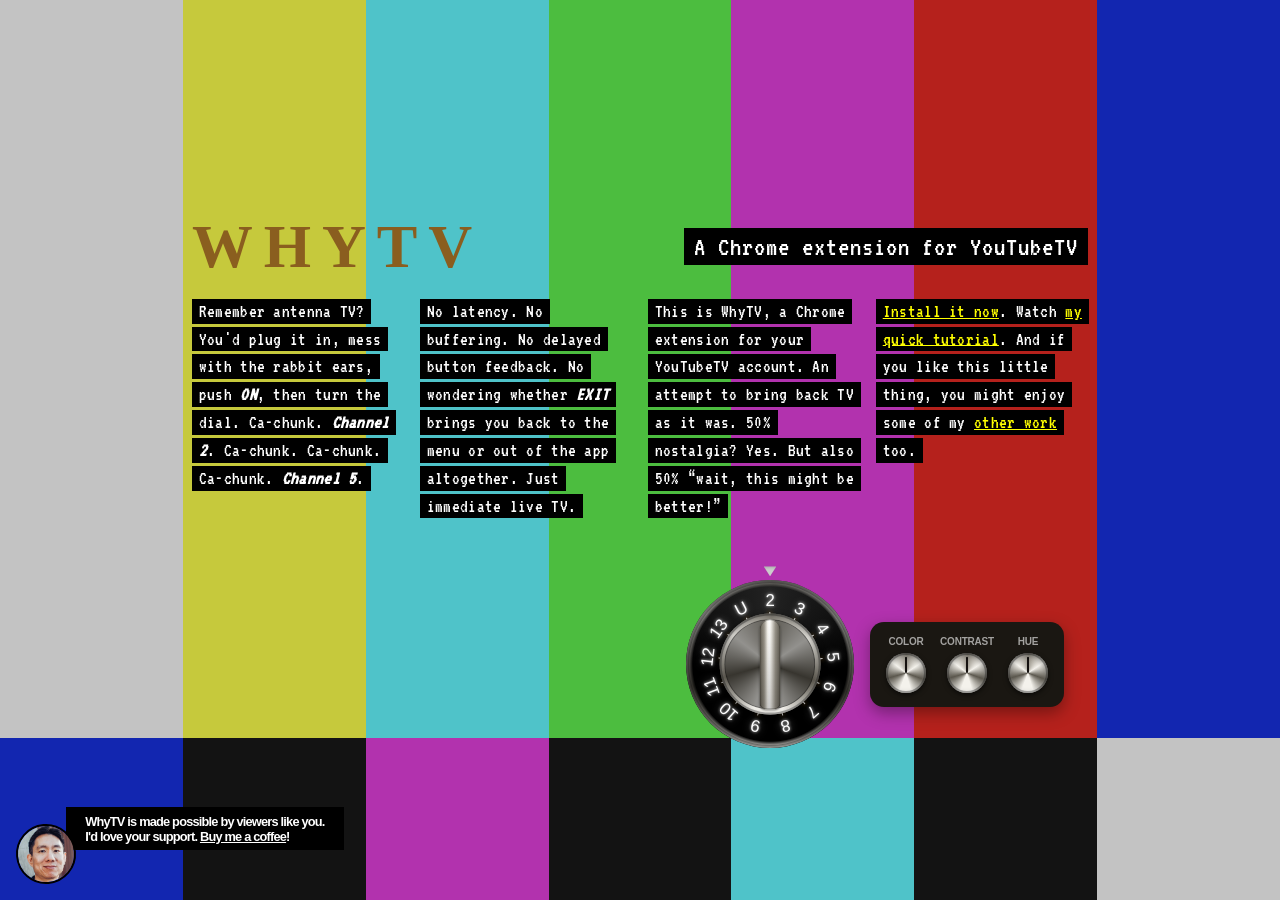
==== index.html @ 2ddaea73 "first commit" ====
<!DOCTYPE html>
<html lang="en">
  <head>
    <meta charset="UTF-8">
    <meta name="viewport" content="width=device-width, initial-scale=1.0">
    <link href="https://fonts.googleapis.com/css2?family=Orbitron:wght@900&family=VT323&display=swap" rel="stylesheet">
    <link rel="stylesheet" href="extension/vars.css">
    <link rel="stylesheet" href="index.css">
    <title>WhyTV : A YouTubeTV Chrome extension</title>
  </head>
  <body>
    <div class="bars">
      <div class="bars-top">
        <div class="bar" style="background:#c3c3c3"></div>
        <div class="bar" style="background:#c6c93c"></div>
        <div class="bar" style="background:#4fc3c9"></div>
        <div class="bar" style="background:#4cbd3f"></div>
        <div class="bar" style="background:#b232ae"></div>
        <div class="bar" style="background:#b5211c"></div>
        <div class="bar" style="background:#1226b0"></div>
      </div>
      <div class="bars-bottom">
        <div class="bar" style="background:#1226b0"></div>
        <div class="bar" style="background:#131313"></div>
        <div class="bar" style="background:#b232ae"></div>
        <div class="bar" style="background:#131313"></div>
        <div class="bar" style="background:#4fc3c9"></div>
        <div class="bar" style="background:#131313"></div>
        <div class="bar" style="background:#c3c3c3"></div>
      </div>
    </div>
    <div class="container">
      <div class="content">
        <div class="content-header">
          <h2>WhyTV</h2>
          <h3>A Chrome extension for YouTubeTV</h3>
        </div>

        <p><span>
          Remember antenna TV? You'd plug it in, mess with the rabbit ears,
          push <em><strong>ON</em></strong>, then turn the dial. Ca-chunk. <em><strong>Channel 2</strong></em>.
          Ca-chunk. Ca-chunk. Ca-chunk. <em><strong>Channel 5</strong></em>.
        </span></p>

        <p><span>
          No latency. No buffering.
          No delayed button feedback. No wondering whether <em><strong>EXIT</em></strong>
          brings you back to the menu or out of the app altogether.
          Just immediate live TV.
        </span></p>

        <p><span>
          This is WhyTV, a Chrome extension for your YouTubeTV account.
          An attempt to bring back TV as it was. 50% nostalgia? Yes. But also 50% &ldquo;wait, this might be better!&rdquo;
        </span></p>

        <p><span>
          <a href="">Install it now</a>. Watch <a href="">my quick tutorial</a>.
          And if you like this little thing, you might enjoy some of my <a href="https://kawaicheung.io/software">other work</a> too.
        </span></p>

      </div>
      <div class="deco-controls">
        <div class="dial-clicker">
          <div class="dial">
            <div class="dial-metal"></div>
            <div class="dial-arrow"></div>
            <div class="dial-rotor">
              <div class="dial-knob">
                <div class="dial-knob-face"></div>
                <div class="dial-knob-handle"></div>
              </div>
              <span class="dial-num" style="transform: rotate(0deg) translateY(calc(var(--ytv-height-deco) * -0.375))">2</span>
              <span class="dial-num" style="transform: rotate(27.69deg) translateY(calc(var(--ytv-height-deco) * -0.375))">3</span>
              <span class="dial-num" style="transform: rotate(55.38deg) translateY(calc(var(--ytv-height-deco) * -0.375))">4</span>
              <span class="dial-num" style="transform: rotate(83.08deg) translateY(calc(var(--ytv-height-deco) * -0.375))">5</span>
              <span class="dial-num" style="transform: rotate(110.77deg) translateY(calc(var(--ytv-height-deco) * -0.375))">6</span>
              <span class="dial-num" style="transform: rotate(138.46deg) translateY(calc(var(--ytv-height-deco) * -0.375))">7</span>
              <span class="dial-num" style="transform: rotate(166.15deg) translateY(calc(var(--ytv-height-deco) * -0.375))">8</span>
              <span class="dial-num" style="transform: rotate(193.85deg) translateY(calc(var(--ytv-height-deco) * -0.375))">9</span>
              <span class="dial-num" style="transform: rotate(221.54deg) translateY(calc(var(--ytv-height-deco) * -0.375))">10</span>
              <span class="dial-num" style="transform: rotate(249.23deg) translateY(calc(var(--ytv-height-deco) * -0.375))">11</span>
              <span class="dial-num" style="transform: rotate(276.92deg) translateY(calc(var(--ytv-height-deco) * -0.375))">12</span>
              <span class="dial-num" style="transform: rotate(304.62deg) translateY(calc(var(--ytv-height-deco) * -0.375))">13</span>
              <span class="dial-num" style="transform: rotate(332.31deg) translateY(calc(var(--ytv-height-deco) * -0.375))">U</span>
            </div>
          </div>
        </div>
        <div class="mini-dials">
          <div class="mini-dial-cell">
            <span class="mini-dial-label">Color</span>
            <div class="mini-dial">
              <div class="mini-dial-face"></div>
              <div class="mini-dial-rotor">
                <div class="mini-dial-tick"></div>
              </div>
            </div>
          </div>
          <div class="mini-dial-cell">
            <span class="mini-dial-label">Contrast</span>
            <div class="mini-dial">
              <div class="mini-dial-face"></div>
              <div class="mini-dial-rotor">
                <div class="mini-dial-tick"></div>
              </div>
            </div>
          </div>
          <div class="mini-dial-cell">
            <span class="mini-dial-label">Hue</span>
            <div class="mini-dial">
              <div class="mini-dial-face"></div>
              <div class="mini-dial-rotor">
                <div class="mini-dial-tick"></div>
              </div>
            </div>
          </div>
        </div>
      </div>
    </div>
    <div class="shameless-plug">
      <img src="kc.png">
      <a href="https://buymeacoffee.com/kawaicheung" target="_blank">
        WhyTV is made possible by viewers like you.<br>I'd love your support. <u>Buy me a coffee</u>!
      </a>
    </div>
  </body>
</html>
---- extension/vars.css ----
:root {
    
  --ytv-font-family--sans-serif: -apple-system, BlinkMacSystemFont, "Segoe UI", Roboto, Helvetica, Arial, sans-serif;
  --ytv-font-family--tv: "VT323", "Courier New", monospace;
  --ytv-font-family--orbitron: "Orbitron", var(var(--ytv-font-family--sans-serif));
  
  /* Drives index.html's decorative dial size (and everything scaled off
     it — arrow, numbers, radius, the wrapper's centering compensation). */
  --ytv-height-deco: 168px;
  
  --ytv-color-phosphor: #ffb037;
  --ytv-color-phosphor-dim: #8a5e1f;
  --ytv-color-metal-hi: #f4f2ec;
  --ytv-color-metal-mid: #9a958a;
  --ytv-color-metal-lo: #5c584e;
  --ytv-color-plastic: #000;
  --ytv-color-plastic-light: #3d382e;
  --ytv-color-plastic-raised: #47412f;
  --ytv-color-paper: #eee6d6;
  --ytv-color-danger: #c1553d;


  /* ---------- Neutrals ---------- */
  --ytv-color-black: #000;
  --ytv-color-white: #fff;
  --ytv-color-gray-light: #ccc;
  --ytv-color-gray-mid: #666;
  --ytv-color-gray-mid-dark: #555;
  --ytv-color-gray-dark: #444;
  --ytv-color-drag-over-bg: #eee;

  /* ---------- Panel / bezel / dial browns (retro chassis palette) ---------- */
  --ytv-color-panel-hi: #242424;
  --ytv-color-panel-lo: #111;
  --ytv-color-dial-ring-hi: #222;
  --ytv-color-dial-ring-lo: #121212;
  --ytv-color-bezel: #171310;
  --ytv-color-bezel-deep: #1a1712;
  --ytv-color-bezel-face: #16130e;
  --ytv-color-metal-text: #4a4638;
  --ytv-color-label-muted: #6b6559;
  --ytv-color-metal-border: #55503f;
  --ytv-color-plastic-mid: #3a352b;
  --ytv-color-plastic-deep: #241f14;
  --ytv-color-tv-bezel: #1c1912;
  --ytv-color-osd-text: #f5e6c8;

  /* ---------- Black overlays (shadows, scrims, borders) ---------- */
  --ytv-color-overlay-black-02: rgba(0, 0, 0, 0.02);
  --ytv-color-overlay-black-05: rgba(0, 0, 0, 0.05);
  --ytv-color-overlay-black-10: rgba(0, 0, 0, 0.10);
  --ytv-color-overlay-black-15: rgba(0, 0, 0, 0.15);
  --ytv-color-overlay-black-20: rgba(0, 0, 0, 0.2);
  --ytv-color-overlay-black-25: rgba(0, 0, 0, 0.25);
  --ytv-color-overlay-black-30: rgba(0, 0, 0, 0.3);
  --ytv-color-overlay-black-35: rgba(0, 0, 0, 0.35);
  --ytv-color-overlay-black-40: rgba(0, 0, 0, 0.4);
  --ytv-color-overlay-black-45: rgba(0, 0, 0, 0.45);
  --ytv-color-overlay-black-50: rgba(0, 0, 0, 0.5);
  --ytv-color-overlay-black-55: rgba(0, 0, 0, 0.55);
  --ytv-color-overlay-black-60: rgba(0, 0, 0, 0.6);
  --ytv-color-overlay-black-65: rgba(0, 0, 0, 0.65);
  --ytv-color-overlay-black-75: rgba(0, 0, 0, 0.75);
  --ytv-color-overlay-black-80: rgba(0, 0, 0, 0.8);
  --ytv-color-overlay-black-85: rgba(0, 0, 0, 0.85);

  /* ---------- White overlays (highlights, glare, faint borders) ---------- */
  --ytv-color-overlay-white-02: rgba(255, 255, 255, 0.02);
  --ytv-color-overlay-white-03: rgba(255, 255, 255, 0.03);
  --ytv-color-overlay-white-06: rgba(255, 255, 255, 0.06);
  --ytv-color-overlay-white-08: rgba(255, 255, 255, 0.08);
  --ytv-color-overlay-white-20: rgba(255, 255, 255, 0.2);
  --ytv-color-overlay-white-25: rgba(255, 255, 255, 0.25);
  --ytv-color-overlay-white-30: rgba(255, 255, 255, 0.3);
  --ytv-color-overlay-white-35: rgba(255, 255, 255, 0.35);
  --ytv-color-overlay-white-40: rgba(255, 255, 255, 0.4);
  --ytv-color-overlay-white-50: rgba(255, 255, 255, 0.5);
  --ytv-color-overlay-white-60: rgba(255, 255, 255, 0.6);
  --ytv-color-overlay-white-70: rgba(255, 255, 255, 0.7);
  --ytv-color-overlay-white-80: rgba(255, 255, 255, 0.8);
  --ytv-color-overlay-white-85: rgba(255, 255, 255, 0.85);

  /* ---------- One-off accents ---------- */
  --ytv-color-glow-amber: rgba(255, 200, 120, 0.35);
}
---- index.css ----
* {
  box-sizing: border-box;
  margin: 0;
  padding: 0;
}

body {
  display: grid;
  place-items: center;
  min-height: 100vh;
}

.bars {
  position: fixed;
  inset: 0;
  display: flex;
  flex-direction: column;
}

.bars-top {
  display: flex;
  flex: 0 0 82%;
}

.bars-bottom {
  display: flex;
  flex: 1;
}

.bar {
  flex: 1;
}

.container {
  position: relative;
  width: clamp(600px, 70%, 1000px);
  min-width: 800px;
  margin-bottom: calc(var(--ytv-height-deco));
}

.content {
  width: 100%;
  display: grid;
  grid-template-columns: repeat(4, 1fr);
  gap: 1rem;
}

.content-header {
  grid-column: span 4;
  display: flex;
  justify-content: space-between;
  align-items: center;
}

h2 {
  font-family: var(--ytv-font-family--orbitron);
  font-weight: 900;
  font-size: clamp(2.4rem, 5vw, 3.8rem);
  letter-spacing: 0.18em;
  color: var(--ytv-color-phosphor-dim);
  text-transform: uppercase;
  margin-bottom: 0;
}


h3 {
  font-family: var(--ytv-font-family--tv);
  font-weight: 400;
  font-size: clamp(1.5rem, 2.2vw, 2rem);
  letter-spacing: 1px;
  color: var(--ytv-color-white);
  display: inline;
  background: var(--ytv-color-black);
  padding: 0.15em 0.35em;
  white-space: nowrap;
}

a {
  color: yellow;
}

p {
  font-family: var(--ytv-font-family--tv);
  font-size: clamp(1rem, 1.5vw, 1.4rem);
  letter-spacing: 0.3px;
  color: var(--ytv-color-white);
  line-height: 1.45;

  span {
    display: inline;
    background: var(--ytv-color-black);
    padding: 0.15em 0.35em;
    box-decoration-break: clone;
    -webkit-box-decoration-break: clone;
  }
}


/* ---------- Decorative dial + mini-dials, grouped bottom-right ----------  */
.deco-controls {
  position: absolute;
  bottom: -60px;
  right: 24px;
  display: flex;
  align-items: center;
  transform: translateY(100%);
  gap: 16px;
}

.dial {
  position: relative;
  width: var(--ytv-height-deco);
  height: var(--ytv-height-deco);
  background: conic-gradient(from 0deg, var(--ytv-color-dial-ring-hi) 0%, var(--ytv-color-dial-ring-lo) 14%, var(--ytv-color-black) 25%, var(--ytv-color-black) 75%, var(--ytv-color-dial-ring-lo) 86%, var(--ytv-color-dial-ring-hi) 100%);
  border-radius: 50%;
}

.dial-metal {
  position: absolute;
  inset: 0;
  border-radius: 50%;
  background: conic-gradient(from 200deg,
    var(--ytv-color-metal-hi), var(--ytv-color-metal-lo) 15%, var(--ytv-color-metal-hi) 30%,
    var(--ytv-color-metal-mid) 45%, var(--ytv-color-metal-hi) 60%, var(--ytv-color-metal-lo) 75%,
    var(--ytv-color-metal-hi) 90%, var(--ytv-color-metal-hi) 100%);
  box-shadow:
    inset 0 0 0 3px var(--ytv-color-overlay-black-35),
    inset 0 3px 10px var(--ytv-color-overlay-black-45),
    inset 0 2px 4px var(--ytv-color-overlay-white-50),
    0 3px 10px var(--ytv-color-overlay-black-55);
  -webkit-mask-image: radial-gradient(circle, transparent 0%, transparent 65%, var(--ytv-color-black) 70%, var(--ytv-color-black) 100%);
  mask-image: radial-gradient(circle, transparent 0%, transparent 65%, var(--ytv-color-black) 70%, var(--ytv-color-black) 100%);
}

.dial-arrow {
  position: absolute;
  top: calc(var(--ytv-height-deco) * -0.083333);
  left: 50%;
  width: calc(var(--ytv-height-deco) * 0.075);
  height: calc(var(--ytv-height-deco) * 0.058333);
  margin-left: calc(var(--ytv-height-deco) * -0.0375);
  z-index: 4;
  clip-path: polygon(0% 0%, 100% 0%, 50% 100%);
  background: var(--ytv-color-gray-light);
  box-shadow:
    inset 0 2px 3px var(--ytv-color-overlay-black-15),
    inset 0 -1px 0 var(--ytv-color-overlay-white-08);
}

.dial-rotor {
  position: absolute;
  inset: 0;
  animation: dial-spin 120s linear infinite reverse;
}

@keyframes dial-spin {
  to { transform: rotate(360deg); }
}

.dial-num {
  position: absolute;
  top: 50%;
  left: 50%;
  width: calc(var(--ytv-height-deco) * 0.125);
  height: calc(var(--ytv-height-deco) * 0.125);
  margin: calc(var(--ytv-height-deco) * -0.0625) 0 0 calc(var(--ytv-height-deco) * -0.0625);
  border-radius: 50%;
  font-family: var(--ytv-font-family--sans-serif);
  font-weight: 400;
  font-size: calc(var(--ytv-height-deco) * 0.1);
  display: flex;
  align-items: center;
  justify-content: center;
  color: var(--ytv-color-white);
  text-shadow:
    0 0 3px var(--ytv-color-overlay-white-85),
    0 0 9px var(--ytv-color-overlay-white-40);

  &::after {
    content: "";
    position: absolute;
    bottom: calc(var(--ytv-height-deco) * -0.025);
    left: 50%;
    width: calc(var(--ytv-height-deco) * 0.008333);
    height: calc(var(--ytv-height-deco) * 0.025);
    transform: translateX(-50%);
    background: currentColor;
    border-radius: 1px;
    box-shadow: 0 0 calc(var(--ytv-height-deco) * 0.025) var(--ytv-color-phosphor);
  }
}

.dial-knob {
  position: absolute;
  top: 50%;
  left: 50%;
  width: 60%;
  height: 60%;
  transform: translate(-50%, -50%);
  z-index: 3;
}

.dial-knob-face {
  position: absolute;
  inset: 0;
  border-radius: 50%;
  background: conic-gradient(from 200deg,
    var(--ytv-color-metal-hi), var(--ytv-color-metal-lo) 15%, var(--ytv-color-metal-hi) 30%,
    var(--ytv-color-metal-mid) 45%, var(--ytv-color-metal-hi) 60%, var(--ytv-color-metal-lo) 75%,
    var(--ytv-color-metal-hi) 90%, var(--ytv-color-metal-hi) 100%);
  box-shadow:
    inset 0 0 0 2px var(--ytv-color-overlay-black-30),
    inset 0 3px 8px var(--ytv-color-overlay-black-45),
    inset 0 -2px 5px var(--ytv-color-overlay-white-30),
    0 2px 6px var(--ytv-color-overlay-black-60);

  &::after {
    content: "";
    position: absolute;
    top: 50%;
    left: 50%;
    width: 90%;
    height: 90%;
    transform: translate(-50%, -50%);
    border-radius: 50%;
    background:
      linear-gradient(var(--ytv-color-overlay-black-40), var(--ytv-color-overlay-black-40)),
      conic-gradient(from 200deg,
        var(--ytv-color-metal-hi), var(--ytv-color-metal-lo) 15%, var(--ytv-color-metal-hi) 30%,
        var(--ytv-color-metal-mid) 45%, var(--ytv-color-metal-hi) 60%, var(--ytv-color-metal-lo) 75%,
        var(--ytv-color-metal-hi) 90%, var(--ytv-color-metal-hi) 100%);
    background-blend-mode: multiply;
    box-shadow: inset 0 0 0 1px var(--ytv-color-overlay-black-30);
  }
}

.dial-knob-handle {
  position: absolute;
  top: 50%;
  left: 50%;
  width: 20%;
  height: 90%;
  transform: translate(-50%, -50%);
  border-radius: 14px 14px 8px 8px;
  background:
    linear-gradient(180deg, var(--ytv-color-overlay-white-30), var(--ytv-color-overlay-black-20)),
    linear-gradient(90deg,
      var(--ytv-color-metal-lo) 0%, var(--ytv-color-metal-mid) 22%, var(--ytv-color-metal-hi) 38%,
      var(--ytv-color-white) 46%, var(--ytv-color-metal-hi) 54%, var(--ytv-color-metal-mid) 75%, var(--ytv-color-metal-lo) 100%);
  background-blend-mode: multiply, normal;
  box-shadow:
    0 1px 2px var(--ytv-color-overlay-black-50),
    inset 0 0 0 1px var(--ytv-color-overlay-black-25);
}

/* ---------- Mini dials ---------- */
.mini-dials {
  display: flex;
  gap: 14px;
  padding: 14px 16px;
  border-radius: 14px;
  background: var(--ytv-color-bezel-deep);
  box-shadow: 0 6px 16px var(--ytv-color-overlay-black-35);
}

.mini-dial-cell {
  display: flex;
  flex-direction: column;
  align-items: center;
  gap: 6px;
}

.mini-dial-label {
  font-family: var(--ytv-font-family--sans-serif);
  font-size: 10px;
  font-weight: 600;
  letter-spacing: -0.02em;
  text-transform: uppercase;
  color: var(--ytv-color-overlay-white-60);
}

.mini-dial {
  position: relative;
  width: 40px;
  height: 40px;
}

.mini-dial-face {
  position: absolute;
  inset: 0;
  border-radius: 50%;
  background: conic-gradient(from 200deg,
    var(--ytv-color-metal-hi), var(--ytv-color-metal-lo) 15%, var(--ytv-color-metal-hi) 30%,
    var(--ytv-color-metal-mid) 45%, var(--ytv-color-metal-hi) 60%, var(--ytv-color-metal-lo) 75%,
    var(--ytv-color-metal-hi) 90%, var(--ytv-color-metal-hi) 100%);
  box-shadow:
    inset 0 0 0 2px var(--ytv-color-overlay-black-30),
    inset 0 2px 6px var(--ytv-color-overlay-black-45),
    inset 0 -2px 4px var(--ytv-color-overlay-white-30),
    0 2px 5px var(--ytv-color-overlay-black-60);
}

.mini-dial-rotor {
  position: absolute;
  inset: 0;
  animation: dial-spin 45s linear infinite;
}
/* Slightly different speeds/directions per dial so the three don't spin
   in obvious lockstep. */
.mini-dial-cell:nth-child(2) .mini-dial-rotor {
  animation-duration: 60s;
  animation-direction: reverse;
}
.mini-dial-cell:nth-child(3) .mini-dial-rotor {
  animation-duration: 33s;
}

.mini-dial-tick {
  position: absolute;
  bottom: 50%;
  left: 50%;
  width: 2px;
  height: 16px;
  margin-left: -1px;
  transform-origin: 50% 100%;
  background: var(--ytv-color-bezel);
  border-radius: 2px;
  box-shadow: inset 0 1px 1px var(--ytv-color-overlay-black-60);
}

/* ---------- Phone layout: stack the header and paragraphs, drop the
   decorative dial assembly entirely (no room for it at this size). ---------- */
@media (max-width: 600px) {
  .container {
    width: 100%;
    min-width: 0;
    margin-bottom: 0;
  }

  .content {
    display: flex;
    flex-direction: column;
    padding: 0 5vw;
  }

  .content-header {
    flex-direction: column;
    align-items: flex-start;
    gap: 0.5rem;
  }

  .deco-controls {
    display: none;
  }
}

.shameless-plug {
  position: fixed;
  bottom: 0rem;
  left: 1rem;
  z-index: 10;
  align-items: center;
  display: flex;
  font-family: var(--ytv-font-family--sans-serif);
  animation: shamelessPlugMovement 5s ease-in-out 1.5s infinite;
  letter-spacing: -0.05rem;

  img {
    opacity: 0;
    width: 60px;      
    height: 60px;     
    border-radius: 50%; 
    object-fit: cover;  
    border: solid 2px var(--ytv-color-black);
    animation: 
      wigglePlug 3s infinite linear,
      popPlugImage 0.4s ease-in-out 2s forwards;
    z-index: 1;
  }

  a {
    opacity: 0;
    background: var(--ytv-color-black);
    color: var(--ytv-color-white);
    padding: 0.4rem 1.2rem;
    font-weight: 600;
    font-size: 0.8rem;
    animation: 
      wigglePlug 5s infinite linear,
      popPlugText 0.3s ease-out 2.3s forwards;
    text-decoration: none;
    margin: 0 0 50px -10px;
  }
}

@keyframes shamelessPlugMovement {
  0% {
    transform: translateX(0) translateY(0);
  }
  50% {
    transform: translateX(-5px) translateY(10px);
  }
  100% {
    transform: translateX(0) translateY(0);
  }
}

@keyframes wigglePlug {
  0% { rotate: 0; }
  50% { rotate: -5deg; }
  100% { rotate: 0; }
}

@keyframes popPlugText {
  0% {
    opacity: 0;
    transform: scale(0);
  }
  70% {
    opacity: 1;
    transform: scale(1.04);
  }
  100% {
    opacity: 1;
    transform: scale(1);
  }
}

@keyframes popPlugImage {
  0% {
    opacity: 0;
    transform: scale(0) rotate(20deg);
  }
  70% {
    opacity: 1;
    transform: scale(1.2) rotate(-5deg);
  }
  100% {
    opacity: 1;
    transform: scale(1) rotate(-5deg);
  }
}
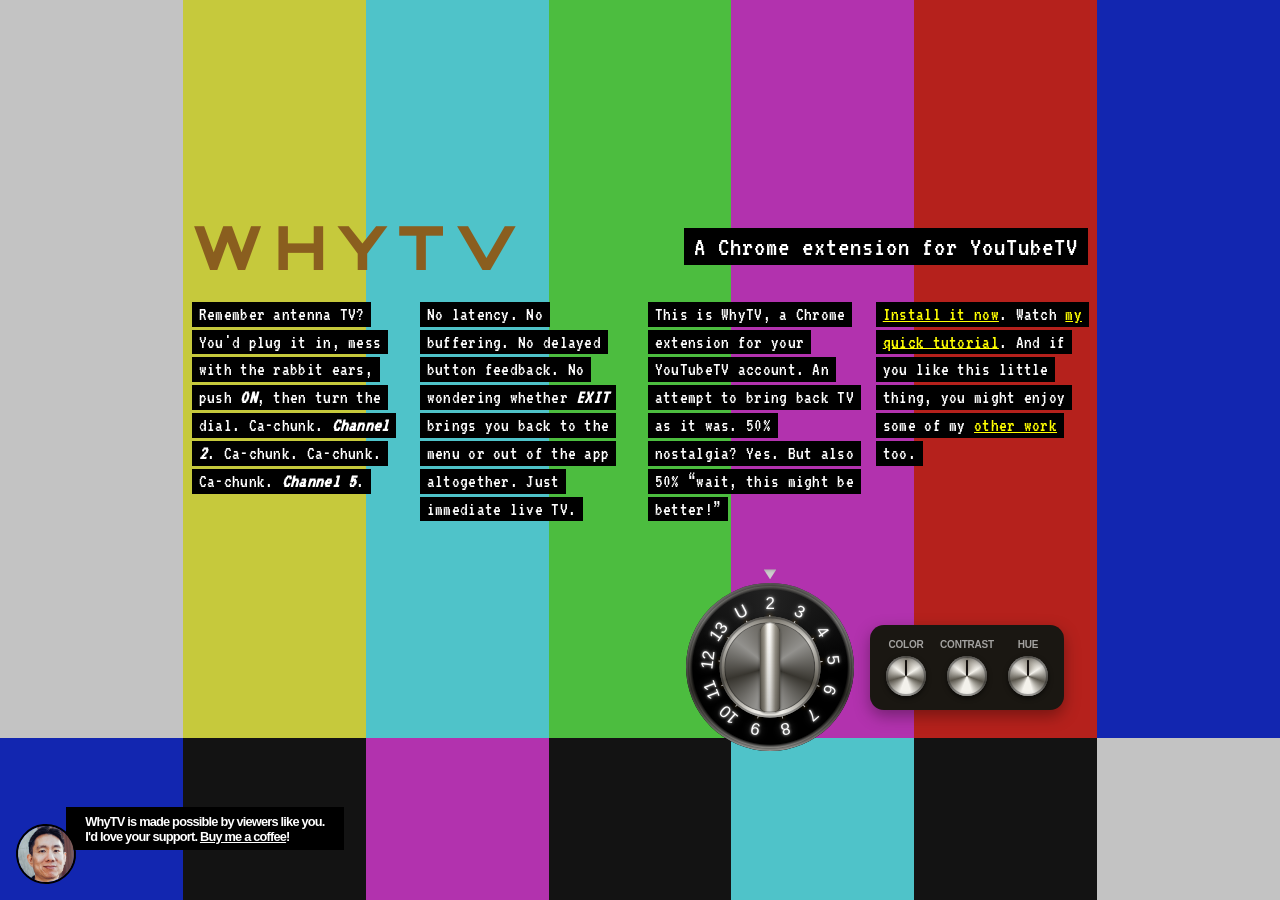
==== commit a4a7527c: "Font cleanup and fixes" ====
--- a/index.html
+++ b/index.html
@@ -3,7 +3,7 @@
   <head>
     <meta charset="UTF-8">
     <meta name="viewport" content="width=device-width, initial-scale=1.0">
-    <link href="https://fonts.googleapis.com/css2?family=Orbitron:wght@900&family=VT323&display=swap" rel="stylesheet">
+    <link rel="stylesheet" href="extension/fonts.css">
     <link rel="stylesheet" href="extension/vars.css">
     <link rel="stylesheet" href="index.css">
     <title>WhyTV : A YouTubeTV Chrome extension</title>
--- a/extension/fonts.css
+++ b/extension/fonts.css
@@ -0,0 +1,16 @@
+@font-face {
+  font-family: "Orbitron";
+  src: url("fonts/Orbitron-VariableFont_wght.ttf") format("truetype-variations"),
+       url("fonts/Orbitron-VariableFont_wght.ttf") format("truetype");
+  font-weight: 400 900;
+  font-style: normal;
+  font-display: swap;
+}
+
+@font-face {
+  font-family: "VT323";
+  src: url("fonts/VT323-Regular.ttf") format("truetype");
+  font-weight: 400;
+  font-style: normal;
+  font-display: swap;
+}
--- a/extension/vars.css
+++ b/extension/vars.css
@@ -2,7 +2,7 @@
     
   --ytv-font-family--sans-serif: -apple-system, BlinkMacSystemFont, "Segoe UI", Roboto, Helvetica, Arial, sans-serif;
   --ytv-font-family--tv: "VT323", "Courier New", monospace;
-  --ytv-font-family--orbitron: "Orbitron", var(var(--ytv-font-family--sans-serif));
+  --ytv-font-family--orbitron: "Orbitron", var(--ytv-font-family--sans-serif);
   
   /* Drives index.html's decorative dial size (and everything scaled off
      it — arrow, numbers, radius, the wrapper's centering compensation). */
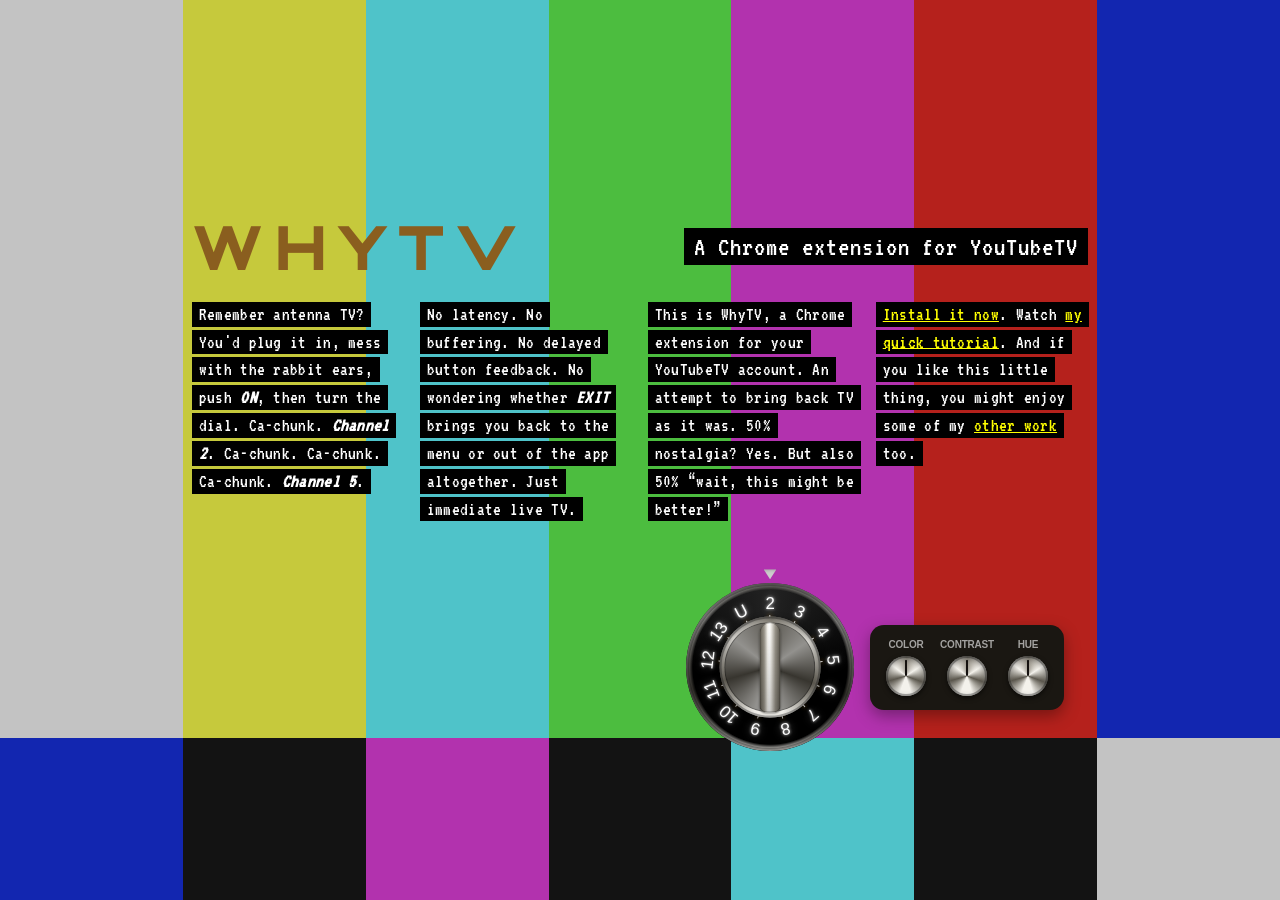
==== commit f725c7c7: "shameless plug test" ====
--- a/index.html
+++ b/index.html
@@ -6,6 +6,7 @@
     <link rel="stylesheet" href="extension/fonts.css">
     <link rel="stylesheet" href="extension/vars.css">
     <link rel="stylesheet" href="index.css">
+    <script src="https://kawaicheung.io/shared-scripts/shameless-plug.js" defer></script>
     <title>WhyTV : A YouTubeTV Chrome extension</title>
   </head>
   <body>
@@ -117,11 +118,5 @@
         </div>
       </div>
     </div>
-    <div class="shameless-plug">
-      <img src="kc.png">
-      <a href="https://buymeacoffee.com/kawaicheung" target="_blank">
-        WhyTV is made possible by viewers like you.<br>I'd love your support. <u>Buy me a coffee</u>!
-      </a>
-    </div>
   </body>
 </html>
--- a/index.css
+++ b/index.css
@@ -353,90 +353,3 @@
     display: none;
   }
 }
-
-.shameless-plug {
-  position: fixed;
-  bottom: 0rem;
-  left: 1rem;
-  z-index: 10;
-  align-items: center;
-  display: flex;
-  font-family: var(--ytv-font-family--sans-serif);
-  animation: shamelessPlugMovement 5s ease-in-out 1.5s infinite;
-  letter-spacing: -0.05rem;
-
-  img {
-    opacity: 0;
-    width: 60px;      
-    height: 60px;     
-    border-radius: 50%; 
-    object-fit: cover;  
-    border: solid 2px var(--ytv-color-black);
-    animation: 
-      wigglePlug 3s infinite linear,
-      popPlugImage 0.4s ease-in-out 2s forwards;
-    z-index: 1;
-  }
-
-  a {
-    opacity: 0;
-    background: var(--ytv-color-black);
-    color: var(--ytv-color-white);
-    padding: 0.4rem 1.2rem;
-    font-weight: 600;
-    font-size: 0.8rem;
-    animation: 
-      wigglePlug 5s infinite linear,
-      popPlugText 0.3s ease-out 2.3s forwards;
-    text-decoration: none;
-    margin: 0 0 50px -10px;
-  }
-}
-
-@keyframes shamelessPlugMovement {
-  0% {
-    transform: translateX(0) translateY(0);
-  }
-  50% {
-    transform: translateX(-5px) translateY(10px);
-  }
-  100% {
-    transform: translateX(0) translateY(0);
-  }
-}
-
-@keyframes wigglePlug {
-  0% { rotate: 0; }
-  50% { rotate: -5deg; }
-  100% { rotate: 0; }
-}
-
-@keyframes popPlugText {
-  0% {
-    opacity: 0;
-    transform: scale(0);
-  }
-  70% {
-    opacity: 1;
-    transform: scale(1.04);
-  }
-  100% {
-    opacity: 1;
-    transform: scale(1);
-  }
-}
-
-@keyframes popPlugImage {
-  0% {
-    opacity: 0;
-    transform: scale(0) rotate(20deg);
-  }
-  70% {
-    opacity: 1;
-    transform: scale(1.2) rotate(-5deg);
-  }
-  100% {
-    opacity: 1;
-    transform: scale(1) rotate(-5deg);
-  }
-}
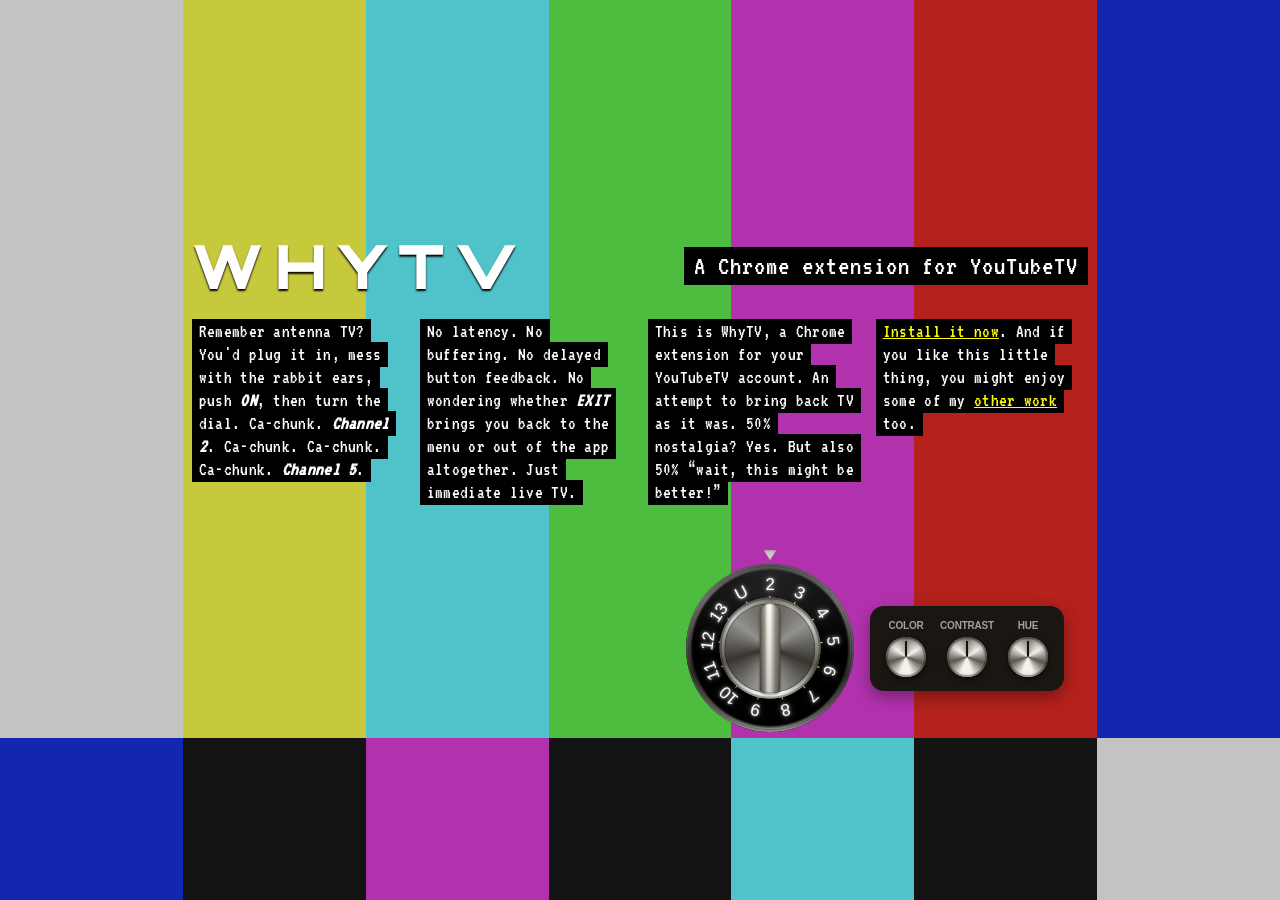
==== commit b555b141: "asdf" ====
--- a/index.html
+++ b/index.html
@@ -56,7 +56,7 @@
         </span></p>
 
         <p><span>
-          <a href="">Install it now</a>. Watch <a href="">my quick tutorial</a>.
+          <a href="https://chromewebstore.google.com/detail/whytv-youtube-tv-with-the/pfibhgncjolponbhopdjlfliackdpjdi">Install it now</a>. 
           And if you like this little thing, you might enjoy some of my <a href="https://kawaicheung.io/software">other work</a> too.
         </span></p>
 
--- a/index.css
+++ b/index.css
@@ -2,6 +2,12 @@
   box-sizing: border-box;
   margin: 0;
   padding: 0;
+}
+
+html {
+  -webkit-font-smoothing: antialiased;
+  -moz-osx-font-smoothing: grayscale;
+  text-rendering: optimizeLegibility;
 }
 
 body {
@@ -57,7 +63,8 @@
   font-weight: 900;
   font-size: clamp(2.4rem, 5vw, 3.8rem);
   letter-spacing: 0.18em;
-  color: var(--ytv-color-phosphor-dim);
+  color: var(--ytv-color-white);
+  text-shadow: rgba(0, 0, 0, 1) 0px 2px 2px;
   text-transform: uppercase;
   margin-bottom: 0;
 }
@@ -81,10 +88,10 @@
 
 p {
   font-family: var(--ytv-font-family--tv);
-  font-size: clamp(1rem, 1.5vw, 1.4rem);
+  font-size: clamp(1.2rem, 1.5vw, 1.4rem);
   letter-spacing: 0.3px;
   color: var(--ytv-color-white);
-  line-height: 1.45;
+  line-height: calc(1.2 * clamp(1.2rem, 1.5vw, 1.4rem));
 
   span {
     display: inline;
@@ -331,6 +338,12 @@
 /* ---------- Phone layout: stack the header and paragraphs, drop the
    decorative dial assembly entirely (no room for it at this size). ---------- */
 @media (max-width: 600px) {
+
+  body {
+    place-items: start end;
+    margin-top: 10vh;
+  }
+      
   .container {
     width: 100%;
     min-width: 0;
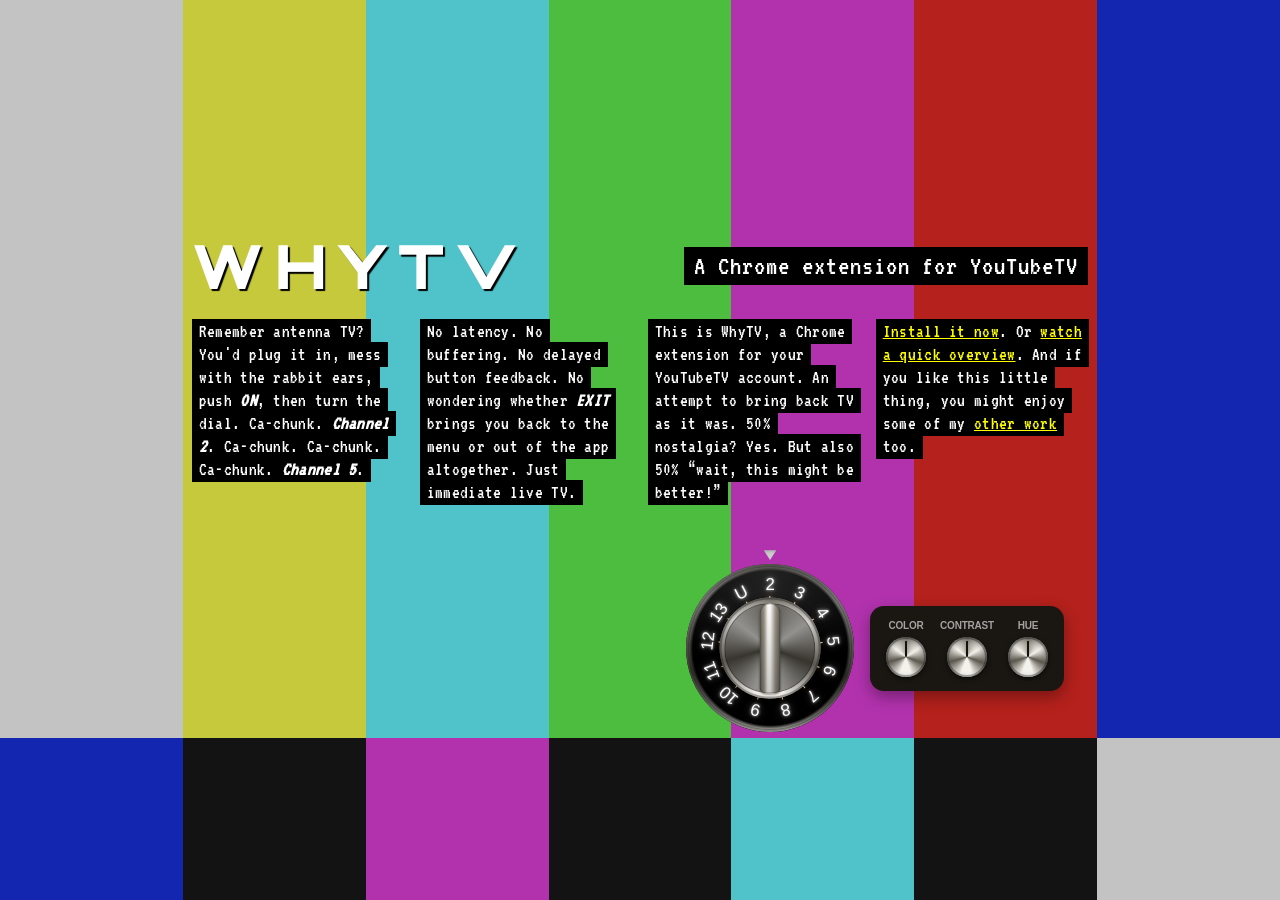
==== commit 105d2ff1: "asdf" ====
--- a/index.html
+++ b/index.html
@@ -57,6 +57,7 @@
 
         <p><span>
           <a href="https://chromewebstore.google.com/detail/whytv-youtube-tv-with-the/pfibhgncjolponbhopdjlfliackdpjdi">Install it now</a>. 
+          Or <a href="https://www.youtube.com/watch?v=4j4d99tOw-k">watch a quick overview</a>.
           And if you like this little thing, you might enjoy some of my <a href="https://kawaicheung.io/software">other work</a> too.
         </span></p>
 
--- a/index.css
+++ b/index.css
@@ -64,7 +64,7 @@
   font-size: clamp(2.4rem, 5vw, 3.8rem);
   letter-spacing: 0.18em;
   color: var(--ytv-color-white);
-  text-shadow: rgba(0, 0, 0, 1) 0px 2px 2px;
+  text-shadow: rgba(0, 0, 0, 1) 2px 2px 1px;
   text-transform: uppercase;
   margin-bottom: 0;
 }
